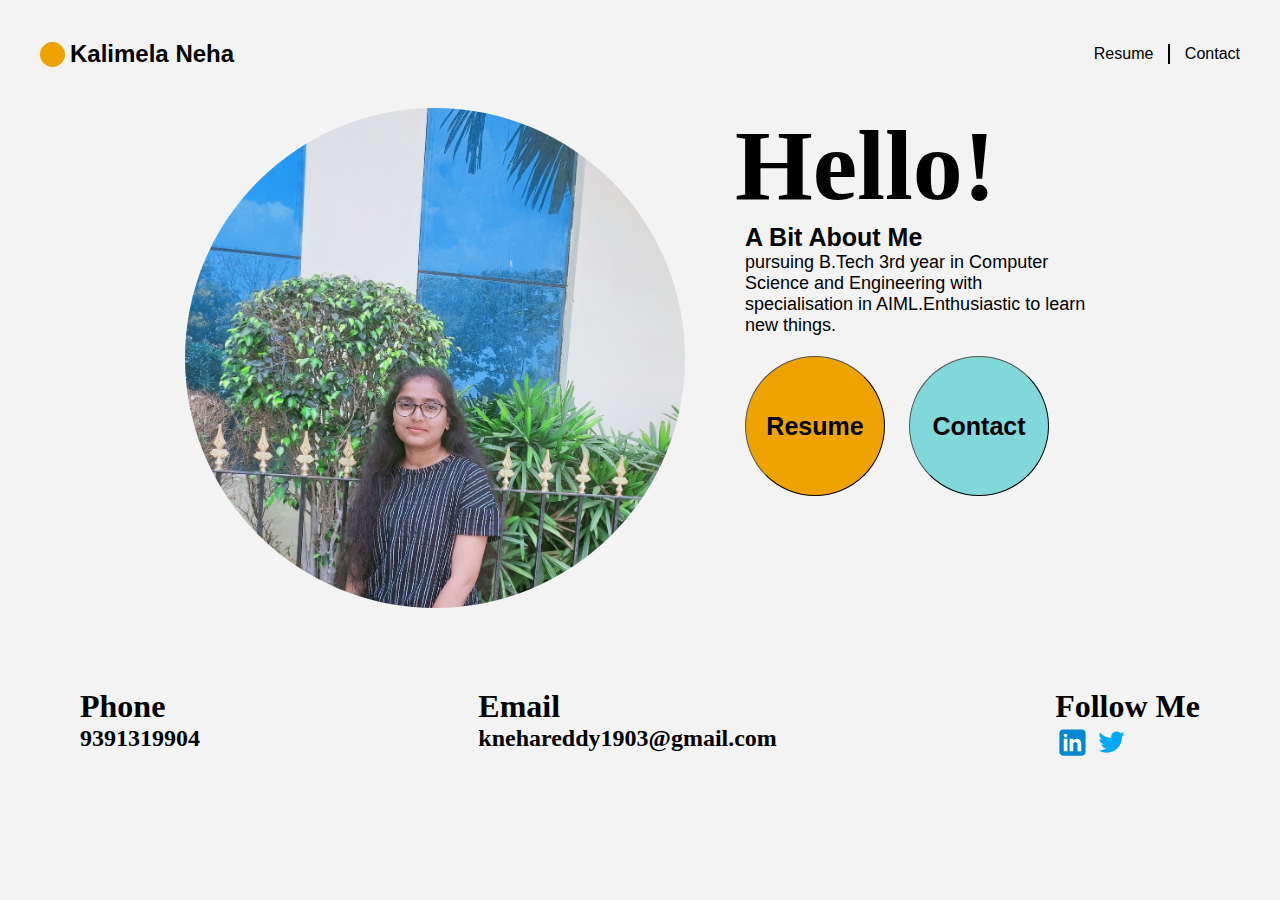
==== index.html @ cb9ebe0b "push" ====
<!DOCTYPE html>
<html lang="en">
<head>
    <meta charset="UTF-8">
    <meta name="viewport" content="width=device-width, initial-scale=1.0">
    <link rel="preconnect" href="https://fonts.googleapis.com">
    <link rel="preconnect" href="https://fonts.gstatic.com" crossorigin>
    <link href="https://fonts.googleapis.com/css2?family=Bebas+Neue&display=swap" rel="stylesheet">
    <link rel="stylesheet" href="style.css">
    <title>Document</title>
</head>
<body>
    <header id="header">
        <div id="logo-parent">
          <div id="circle"></div>
          <h2 id="title">Kalimela Neha</h2>
        </div>
        <nav id="nav">
          <a id="a-tag" href="resume.html">Resume</a>
          <div id="line"></div>
          <a id="a-tag" href="">Contact</a>
        </nav>
      </header>
      <main id="main">
        <img id="hero-img" src="my.png.jpg" alt="" />
        <div>
          <h1 id="hello">Hello!</h1>
          <h2 id="description">A Bit About Me</h2>
          <p id="para">
           pursuing B.Tech 3rd year in Computer Science and Engineering 
           with specialisation in AIML.Enthusiastic to learn new things.
          </p>
          <a href="resume.html"><button id="button-1">Resume</button></a>
          <button id="button-2">Contact</button>
        </div>
      </main>
      <footer id="footer">
        <div>
          <h1>Phone</h1>
          <h2>9391319904</h2>
        </div>
        <div>
          <h1>Email</h1>
          <h2>knehareddy1903@gmail.com</h2>
        </div>
        <div>
          <h1>Follow Me</h1>
          <a
            target="_blank"
            href="https://www.linkedin.com/in/kalimela-neha-reddy-6aa2b2227"
          >
            <svg
              xmlns="http://www.w3.org/2000/svg"
              x="0px"
              y="0px"
              width="35"
              height="35"
              viewBox="0 0 48 48"
            >
              <path
                fill="#0288D1"
                d="M42,37c0,2.762-2.238,5-5,5H11c-2.761,0-5-2.238-5-5V11c0-2.762,2.239-5,5-5h26c2.762,0,5,2.238,5,5V37z"
              ></path>
              <path
                fill="#FFF"
                d="M12 19H17V36H12zM14.485 17h-.028C12.965 17 12 15.888 12 14.499 12 13.08 12.995 12 14.514 12c1.521 0 2.458 1.08 2.486 2.499C17 15.887 16.035 17 14.485 17zM36 36h-5v-9.099c0-2.198-1.225-3.698-3.192-3.698-1.501 0-2.313 1.012-2.707 1.99C24.957 25.543 25 26.511 25 27v9h-5V19h5v2.616C25.721 20.5 26.85 19 29.738 19c3.578 0 6.261 2.25 6.261 7.274L36 36 36 36z"
              ></path>
            </svg>
          </a>
          <a target="_blank" href="">
            <svg
              xmlns="http://www.w3.org/2000/svg"
              x="0px"
              y="0px"
              width="35"
              height="35"
              viewBox="0 0 48 48"
            >
              <path
                fill="#03A9F4"
                d="M42,12.429c-1.323,0.586-2.746,0.977-4.247,1.162c1.526-0.906,2.7-2.351,3.251-4.058c-1.428,0.837-3.01,1.452-4.693,1.776C34.967,9.884,33.05,9,30.926,9c-4.08,0-7.387,3.278-7.387,7.32c0,0.572,0.067,1.129,0.193,1.67c-6.138-0.308-11.582-3.226-15.224-7.654c-0.64,1.082-1,2.349-1,3.686c0,2.541,1.301,4.778,3.285,6.096c-1.211-0.037-2.351-0.374-3.349-0.914c0,0.022,0,0.055,0,0.086c0,3.551,2.547,6.508,5.923,7.181c-0.617,0.169-1.269,0.263-1.941,0.263c-0.477,0-0.942-0.054-1.392-0.135c0.94,2.902,3.667,5.023,6.898,5.086c-2.528,1.96-5.712,3.134-9.174,3.134c-0.598,0-1.183-0.034-1.761-0.104C9.268,36.786,13.152,38,17.321,38c13.585,0,21.017-11.156,21.017-20.834c0-0.317-0.01-0.633-0.025-0.945C39.763,15.197,41.013,13.905,42,12.429"
              ></path>
            </svg>
          </a>
        </div>
      </footer>
</body>
</html>
---- style.css ----
* {
  margin: 0;
  padding: 0;
  box-sizing: border-box;
}

@import url("https://fonts.googleapis.com/css2?family=Edu+TAS+Beginner:wght@500&family=Instrument+Sans&display=swap");
@import url("https://fonts.googleapis.com/css2?family=Barlow+Condensed:ital,wght@1,500&family=Noto+Sans:wght@200&display=swap");

body {
  background-color: #f3f3f3;
}

#circle {
  width: 25px;
  height: 25px;
  background-color: #eea302;
  border-radius: 100%;
}

#logo-parent {
  display: flex;
  align-items: center;
  gap: 5px;
}

#title {
  font-family: "Segoe UI", Tahoma, Geneva, Verdana, sans-serif;
}

@media (max-width: 768px) {
  #title {
    font-size: 16px;
  }
}

/* //if width is not defined, then by default width is 100% */
/* same thing with height, by default height:max-content */

#header {
  display: flex;
  justify-content: space-between;
  padding: 40px;
}

@media (max-width: 768px) {
  #header {
    padding: 20px;
  }
}

#a-tag {
  text-decoration: none;
  color: black;
  font-family: "Segoe UI", Tahoma, Geneva, Verdana, sans-serif;
  font-weight: 400;
}

#line {
  width: 1.5px;
  height: 20px;
  background-color: black;
  margin-left: 15px;
  margin-right: 15px;
}

#nav {
  display: flex;
  align-items: center;
}

#hero-img {
  width: 500px;
  height: 500px;
  border-radius: 100%;
  object-fit: cover;
}

@media (max-width: 768px) {
  #hero-img {
    width: 150px;
    height: 150px;
  }
}

#main {
  display: flex;
  justify-content: center;
  gap: 60px;
}

@media (max-width: 768px) {
  #main {
    gap: 20px;
    margin-top: 40px;
  }
}

#hello {
  font-size: 100px;
  margin-left: -10px;
  font-family: "Edu TAS Beginner", cursive;
}

@media (max-width: 768px) {
  #hello {
    font-size: 40px;
    margin-left: 0px;
  }
}

#description {
  font-size: 25px;
  font-family: "Segoe UI", Tahoma, Geneva, Verdana, sans-serif;
}

@media (max-width: 768px) {
  #description {
    font-size: 20px;
  }
}

#para {
  max-width: 350px;
  font-size: 18px;
  font-family: "Segoe UI", Tahoma, Geneva, Verdana, sans-serif;
  font-weight: lighter;
}

@media (max-width: 768px) {
  #para {
    font-size: 15px;
    max-width: 160px;
  }
}

#button-1 {
  width: 140px;
  height: 140px;
  background-color: #eea302;
  border-radius: 100%;
  font-size: 25px;
  font-family: "Segoe UI", Tahoma, Geneva, Verdana, sans-serif;
  font-weight: bolder;
  border-width: 0.5px;
  margin-right: 20px;
  margin-top: 20px;
  cursor: pointer;
}

@media (max-width: 768px) {
  #button-1 {
    width: 80px;
    height: 80px;
    font-size: 12px;
    margin-right: 8px;
  }
}

#button-1:hover {
  background-color: white;
  transition: all;
  transition-duration: 500ms;
}

#button-2 {
  width: 140px;
  height: 140px;
  background-color: #80d8da;
  border-radius: 100%;
  font-size: 25px;
  font-family: "Segoe UI", Tahoma, Geneva, Verdana, sans-serif;
  font-weight: bolder;
  border-width: 0.5px;
  cursor: pointer;
}

@media (max-width: 768px) {
  #button-2 {
    width: 80px;
    height: 80px;
    font-size: 12px;
  }
}

#button-2:hover {
  background-color: white;
  transition: all;
  transition-duration: 500ms;
}

#footer {
  display: flex;
  justify-content: space-between;
  padding: 80px;
  font-family: "Edu TAS Beginner", cursive;
}

@media (max-width: 768px) {
  #footer {
    flex-direction: column;
    padding: 40px;
    gap: 10px;
    font-size: 12px;
  }
}

a {
  text-decoration: none;
}

#resume-title {
  font-family: "Noto Sans", sans-serif;
  font-size: 60px;
  margin-top: 40px;
}

#resume-main {
  display: flex;
  justify-content: center;
  flex-direction: column;
  align-items: center;
}

#year {
  width: 100%;
  display: flex;
  align-items: center;
  justify-content: space-between;
  padding-top: 20px;
  padding-bottom: 20px;
  padding-left: 100px;
  padding-right: 100px;
}

#date {
  margin-top: 5px;
}

#masters {
  display: flex;
  gap: 25px;
}
#education{
  font-family:"Noto Sans", sans-serif;
}
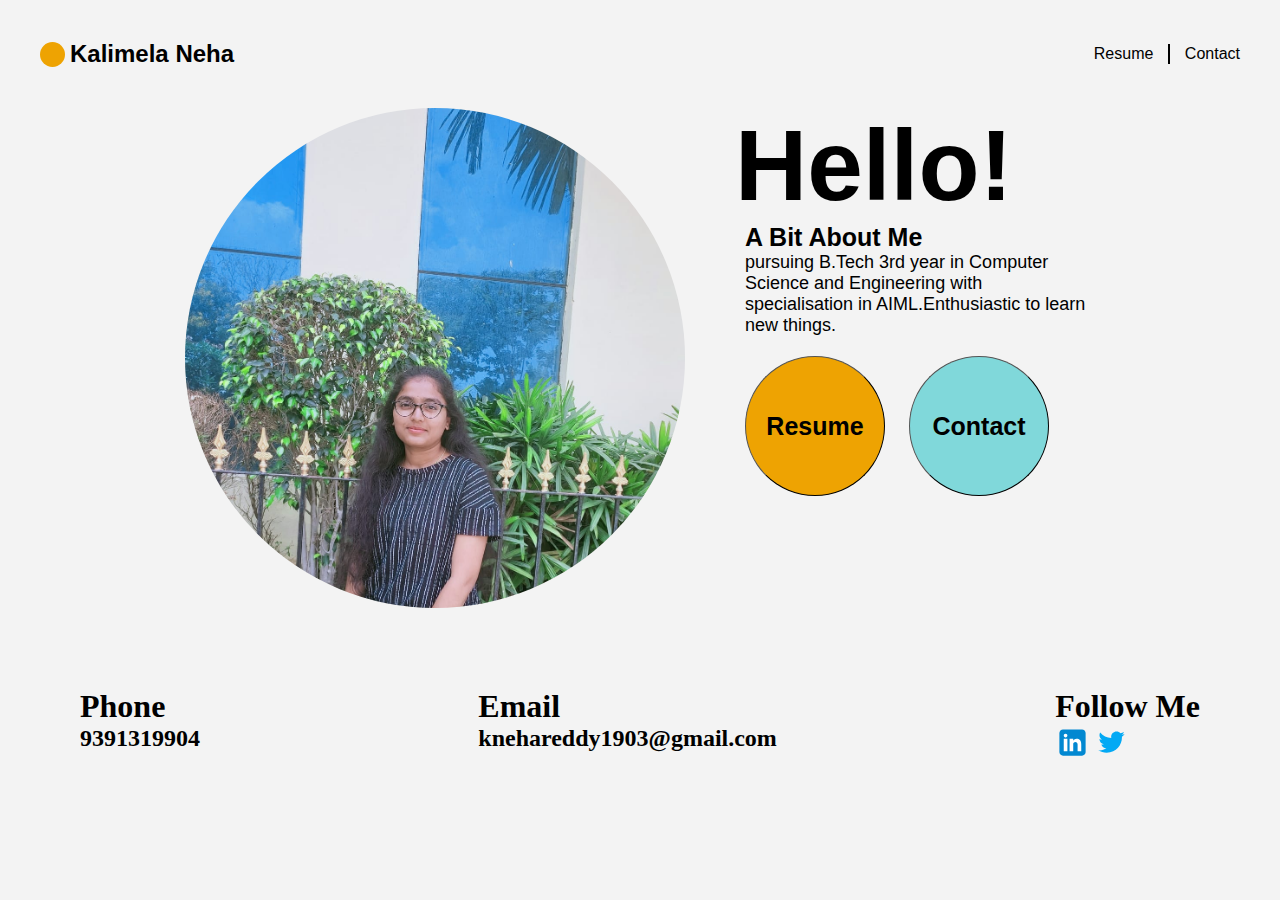
==== commit d32d3897: "change" ====
--- a/index.html
+++ b/index.html
@@ -18,7 +18,7 @@
         <nav id="nav">
           <a id="a-tag" href="resume.html">Resume</a>
           <div id="line"></div>
-          <a id="a-tag" href="">Contact</a>
+          <a id="a-tag" href="contact.html">Contact</a>
         </nav>
       </header>
       <main id="main">
@@ -31,7 +31,7 @@
            with specialisation in AIML.Enthusiastic to learn new things.
           </p>
           <a href="resume.html"><button id="button-1">Resume</button></a>
-          <button id="button-2">Contact</button>
+          <a href="contact.html"><button id="button-2">Contact</button></a>
         </div>
       </main>
       <footer id="footer">
--- a/style.css
+++ b/style.css
@@ -99,7 +99,7 @@
 #hello {
   font-size: 100px;
   margin-left: -10px;
-  font-family: "Edu TAS Beginner", cursive;
+  font-family:'Gill Sans', 'Gill Sans MT', Calibri, 'Trebuchet MS', sans-serif;
 }
 
 @media (max-width: 768px) {
@@ -158,7 +158,7 @@
 }
 
 #button-1:hover {
-  background-color: white;
+  background-color:white;
   transition: all;
   transition-duration: 500ms;
 }
@@ -232,6 +232,13 @@
   padding-left: 100px;
   padding-right: 100px;
 }
+@media (max-width:768px) {
+  #year{
+    gap:20px;
+  }
+  
+}
+
 
 #date {
   margin-top: 5px;
@@ -243,4 +250,225 @@
 }
 #education{
   font-family:"Noto Sans", sans-serif;
-}+}
+@media (max-width:768px) {
+  #education{
+    font-size:40px;
+  }
+  
+}
+#infobox{
+  display:flex;
+  flex-direction: column;
+}
+#liness{
+  max-width: 300px;
+  font-size: 20px;
+}
+@media (max-width:768px) {
+  #liness{
+    font-size:25px;
+    max-width:440px;
+  }
+  
+}
+#skills{
+  font-family:"Noto Sans", sans-serif;
+}
+@media (max-width:768px) {
+  #skills{
+    font-size:40px;
+  }
+  
+}
+#list{
+  font-size:20px;
+}
+#divv{
+  display:flex;
+  flex-direction:column;
+}
+#certificates{
+  font-family:"Noto Sans", sans-serif;
+}
+@media (max-width:768px) {
+  #certificates{
+    font-size:40px;
+  }
+  
+}
+#contact-header{
+  text-decoration: none;
+}
+#internship{
+  font-size:30px;
+}
+@media (max-width:768px) {
+  #internship{
+    font-size:30px;
+  }
+  
+}
+#internshipps{
+  font-family:"Noto Sans", sans-serif;
+}
+@media (max-width:768px) {
+  #internshipps{
+    font-size:40px;
+  }
+  
+}
+
+#tagline2{
+  display: flex;
+  justify-content: center;
+  margin-top: -10px;
+  font-family: 'Caveat', cursive;
+font-family: 'Edu TAS Beginner', cursive;
+font-family: 'Handlee', cursive;
+font-family: 'Kalam', cursive;
+font-family: 'Playpen Sans', cursive;
+font-family: 'Shadows Into Light', cursive;
+margin-bottom: 50px;
+
+}
+
+@media (max-width:768px) {
+  #tagline2{
+      font-size: 13px;
+  }
+  
+}
+
+#contact-main{
+  padding: 60px;
+  display:flex;
+justify-content: center;
+width:100%;
+}
+
+#contact-phone{
+  font-size: 30px;
+  font-family: 'Caveat', cursive;
+font-family: 'Edu TAS Beginner', cursive;
+font-family: 'Handlee', cursive;
+font-family: 'Kalam', cursive;
+font-family: 'Playpen Sans', cursive;
+font-family: 'Shadows Into Light', cursive;
+font-weight: 550;
+margin-left: 5px;
+
+}
+
+@media (max-width:768px) {
+    #contact-phone{
+        font-size: 25px;
+    }
+    
+}
+
+#contact-email{
+    font-size: 30px;
+    margin-top: 20px;
+    font-family: 'Caveat', cursive;
+font-family: 'Edu TAS Beginner', cursive;
+font-family: 'Handlee', cursive;
+font-family: 'Kalam', cursive;
+font-family: 'Playpen Sans', cursive;
+font-family: 'Shadows Into Light', cursive;
+font-weight: 550;
+margin-left: 5px;
+}
+@media (max-width:768px) {
+  #contact-email{
+      font-size: 25px;
+  }
+  
+}
+
+#contact-number{
+  font-size: 25px;
+  
+
+}
+
+@media (max-width:768px) {
+#contact-number{
+  font-size:20px;
+}
+}
+
+#contact-mail{
+  font-size: 25px;
+
+}
+@media (max-width:768px) {
+  #contact-mail{
+      font-size:20px;
+  }
+}
+#call-logo{
+  height: 25px;
+  width: 25px;
+}
+@media (max-width:768px) {
+  #call-logo{
+      height: 21px;
+      width: 21px;
+  }
+  
+}
+
+#call{
+  display: flex;
+  align-items: center;
+  
+}
+
+#mail{
+  display: flex;
+  align-items: center;
+  
+}
+#email-logo{
+  height:25px ;
+  width: 25px;
+  margin-top:20px ;
+}
+
+@media (max-width:768px) {
+  #email-logo{
+      height: 21px;
+      width: 21px;
+  }
+  
+}
+
+#div1{
+  height: 300px;
+  width: 40%;
+  padding: 70px;
+}
+
+@media (max-width:768px) {
+  #div1{
+      height: 200px;
+  }
+  
+}
+
+#div2{
+  height:300px ;
+  width: 60%;
+  
+}
+
+#maindivforhalf{
+  display: flex;
+  align-items: center;
+  flex-direction: column;
+}
+#div1 {
+        background-color: #f0f0f0; /* Optional: Add a background color to div1 for better visibility */
+    }
+    